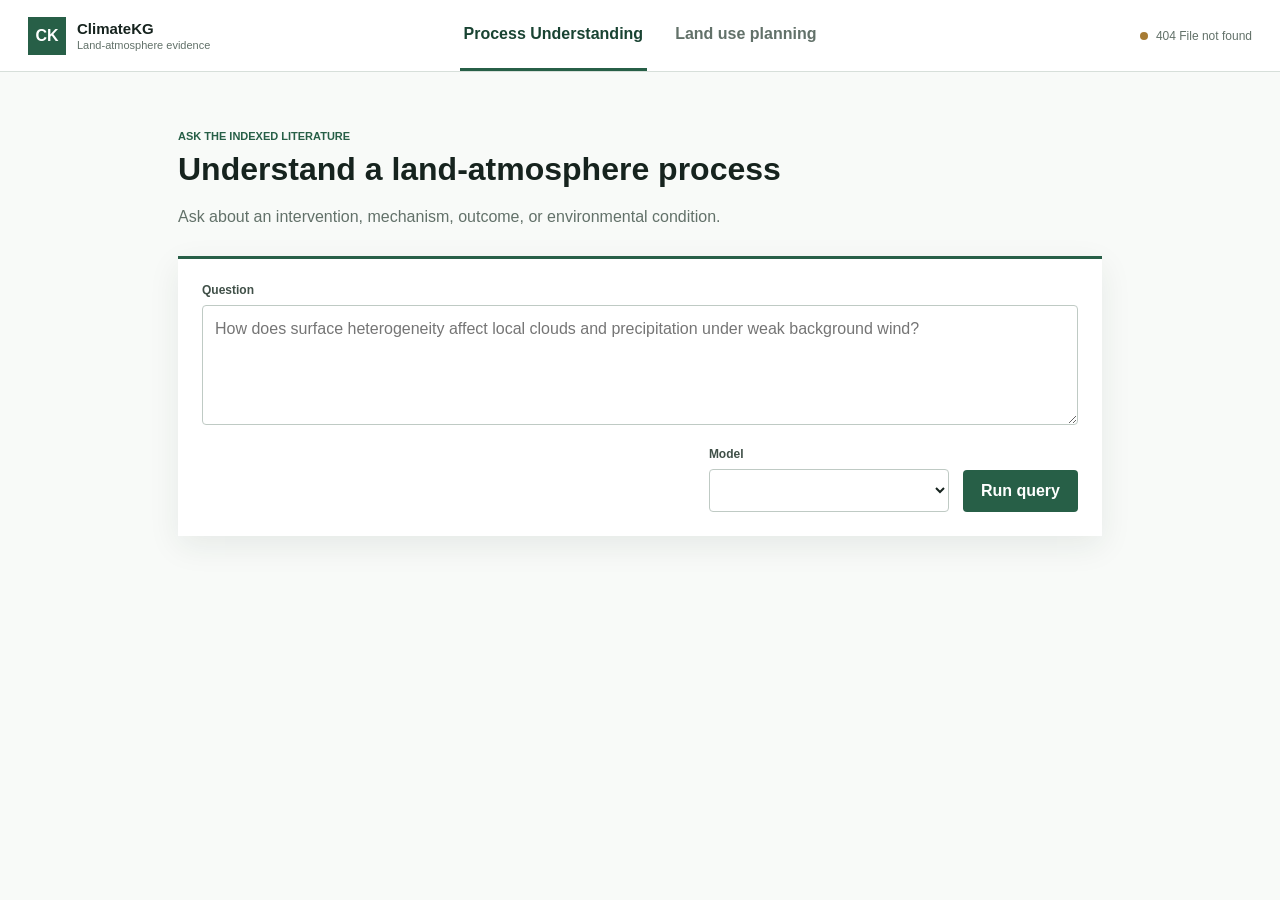
==== webapp/index.html @ d1d763f4 "Add ClimateKG webapp prototype" ====
<!doctype html>
<html lang="en">
<head>
  <meta charset="utf-8">
  <meta name="viewport" content="width=device-width, initial-scale=1">
  <title>ClimateKG</title>
  <link rel="stylesheet" href="vendor/leaflet/leaflet.css">
  <link rel="stylesheet" href="styles.css">
</head>
<body>
  <header class="app-header">
    <a class="brand" href="#" aria-label="ClimateKG home">
      <span class="brand-mark" aria-hidden="true">CK</span>
      <span><strong>ClimateKG</strong><small>Land-atmosphere evidence</small></span>
    </a>
    <nav class="workflow-tabs" aria-label="Choose workflow">
      <button class="workflow-tab active" data-view="process">Process Understanding</button>
      <button class="workflow-tab" data-view="planning">Land use planning</button>
    </nav>
    <div class="system-state"><i id="system-dot"></i><span id="system-label">Checking system</span></div>
  </header>

  <main>
    <section class="workflow active" id="process-view">
      <div class="section-heading">
        <p class="eyebrow">Ask the indexed literature</p>
        <h1>Understand a land-atmosphere process</h1>
        <p>Ask about an intervention, mechanism, outcome, or environmental condition.</p>
      </div>
      <form class="query-form" id="process-form">
        <label class="question-field">
          <span>Question</span>
          <textarea id="process-question" rows="4" required placeholder="How does surface heterogeneity affect local clouds and precipitation under weak background wind?"></textarea>
        </label>
        <div class="form-actions">
          <label class="model-field"><span>Model</span><select class="model-select" id="process-model"></select></label>
          <button class="primary-button" type="submit">Run query</button>
        </div>
      </form>
      <div class="result-region" id="process-result" aria-live="polite"></div>
    </section>

    <section class="workflow" id="planning-view">
      <div class="planning-layout">
        <div class="map-panel">
          <div class="map-toolbar">
            <div>
              <p class="eyebrow">India watershed registry</p>
              <h1>Select a watershed</h1>
            </div>
            <label class="watershed-search"><span class="sr-only">Find watershed ID</span><input id="watershed-search" type="search" placeholder="Find ID, e.g. C07BRA20"><button id="watershed-find" type="button">Find</button></label>
          </div>
          <div id="watershed-map" role="application" aria-label="Selectable map of Indian watersheds"></div>
          <div class="map-status" id="map-status">Loading watershed boundaries...</div>
        </div>

        <aside class="planning-panel">
          <p class="eyebrow">Selected area</p>
          <div class="selected-watershed" id="selected-watershed">
            <strong>No watershed selected</strong>
            <span>Choose a boundary on the map.</span>
          </div>
          <form id="planning-form">
            <label>
              <span>Planning objective</span>
              <textarea id="planning-objective" rows="3" required>reduce local heat while avoiding adverse rainfall effects</textarea>
            </label>
            <details>
              <summary>Additional local information</summary>
              <label>
                <span>Known land use, season, water availability, or constraints</span>
                <textarea id="additional-information" rows="5" placeholder="Example: Mostly rainfed cropland; water is limited; prioritize the pre-monsoon hot season."></textarea>
              </label>
            </details>
            <label class="model-field"><span>Model</span><select class="model-select" id="planning-model"></select></label>
            <button class="primary-button full-button" type="submit" disabled id="planning-submit">Enrich area and assess evidence</button>
          </form>
        </aside>
      </div>
      <div class="result-region planning-result" id="planning-result" aria-live="polite"></div>
    </section>
  </main>

  <template id="loading-template">
    <article class="run-status">
      <div class="spinner" aria-hidden="true"></div>
      <div><strong>Preparing query</strong><p>The local pipeline can take several minutes.</p></div>
      <ol class="stage-list"></ol>
    </article>
  </template>

  <script src="vendor/leaflet/leaflet.js"></script>
  <script type="module" src="js/app.js"></script>
</body>
</html>
---- webapp/vendor/leaflet/leaflet.css ----
/* required styles */

.leaflet-pane,
.leaflet-tile,
.leaflet-marker-icon,
.leaflet-marker-shadow,
.leaflet-tile-container,
.leaflet-pane > svg,
.leaflet-pane > canvas,
.leaflet-zoom-box,
.leaflet-image-layer,
.leaflet-layer {
	position: absolute;
	left: 0;
	top: 0;
	}
.leaflet-container {
	overflow: hidden;
	}
.leaflet-tile,
.leaflet-marker-icon,
.leaflet-marker-shadow {
	-webkit-user-select: none;
	   -moz-user-select: none;
	        user-select: none;
	  -webkit-user-drag: none;
	}
/* Prevents IE11 from highlighting tiles in blue */
.leaflet-tile::selection {
	background: transparent;
}
/* Safari renders non-retina tile on retina better with this, but Chrome is worse */
.leaflet-safari .leaflet-tile {
	image-rendering: -webkit-optimize-contrast;
	}
/* hack that prevents hw layers "stretching" when loading new tiles */
.leaflet-safari .leaflet-tile-container {
	width: 1600px;
	height: 1600px;
	-webkit-transform-origin: 0 0;
	}
.leaflet-marker-icon,
.leaflet-marker-shadow {
	display: block;
	}
/* .leaflet-container svg: reset svg max-width decleration shipped in Joomla! (joomla.org) 3.x */
/* .leaflet-container img: map is broken in FF if you have max-width: 100% on tiles */
.leaflet-container .leaflet-overlay-pane svg {
	max-width: none !important;
	max-height: none !important;
	}
.leaflet-container .leaflet-marker-pane img,
.leaflet-container .leaflet-shadow-pane img,
.leaflet-container .leaflet-tile-pane img,
.leaflet-container img.leaflet-image-layer,
.leaflet-container .leaflet-tile {
	max-width: none !important;
	max-height: none !important;
	width: auto;
	padding: 0;
	}

.leaflet-container img.leaflet-tile {
	/* See: https://bugs.chromium.org/p/chromium/issues/detail?id=600120 */
	mix-blend-mode: plus-lighter;
}

.leaflet-container.leaflet-touch-zoom {
	-ms-touch-action: pan-x pan-y;
	touch-action: pan-x pan-y;
	}
.leaflet-container.leaflet-touch-drag {
	-ms-touch-action: pinch-zoom;
	/* Fallback for FF which doesn't support pinch-zoom */
	touch-action: none;
	touch-action: pinch-zoom;
}
.leaflet-container.leaflet-touch-drag.leaflet-touch-zoom {
	-ms-touch-action: none;
	touch-action: none;
}
.leaflet-container {
	-webkit-tap-highlight-color: transparent;
}
.leaflet-container a {
	-webkit-tap-highlight-color: rgba(51, 181, 229, 0.4);
}
.leaflet-tile {
	filter: inherit;
	visibility: hidden;
	}
.leaflet-tile-loaded {
	visibility: inherit;
	}
.leaflet-zoom-box {
	width: 0;
	height: 0;
	-moz-box-sizing: border-box;
	     box-sizing: border-box;
	z-index: 800;
	}
/* workaround for https://bugzilla.mozilla.org/show_bug.cgi?id=888319 */
.leaflet-overlay-pane svg {
	-moz-user-select: none;
	}

.leaflet-pane         { z-index: 400; }

.leaflet-tile-pane    { z-index: 200; }
.leaflet-overlay-pane { z-index: 400; }
.leaflet-shadow-pane  { z-index: 500; }
.leaflet-marker-pane  { z-index: 600; }
.leaflet-tooltip-pane   { z-index: 650; }
.leaflet-popup-pane   { z-index: 700; }

.leaflet-map-pane canvas { z-index: 100; }
.leaflet-map-pane svg    { z-index: 200; }

.leaflet-vml-shape {
	width: 1px;
	height: 1px;
	}
.lvml {
	behavior: url(#default#VML);
	display: inline-block;
	position: absolute;
	}


/* control positioning */

.leaflet-control {
	position: relative;
	z-index: 800;
	pointer-events: visiblePainted; /* IE 9-10 doesn't have auto */
	pointer-events: auto;
	}
.leaflet-top,
.leaflet-bottom {
	position: absolute;
	z-index: 1000;
	pointer-events: none;
	}
.leaflet-top {
	top: 0;
	}
.leaflet-right {
	right: 0;
	}
.leaflet-bottom {
	bottom: 0;
	}
.leaflet-left {
	left: 0;
	}
.leaflet-control {
	float: left;
	clear: both;
	}
.leaflet-right .leaflet-control {
	float: right;
	}
.leaflet-top .leaflet-control {
	margin-top: 10px;
	}
.leaflet-bottom .leaflet-control {
	margin-bottom: 10px;
	}
.leaflet-left .leaflet-control {
	margin-left: 10px;
	}
.leaflet-right .leaflet-control {
	margin-right: 10px;
	}


/* zoom and fade animations */

.leaflet-fade-anim .leaflet-popup {
	opacity: 0;
	-webkit-transition: opacity 0.2s linear;
	   -moz-transition: opacity 0.2s linear;
	        transition: opacity 0.2s linear;
	}
.leaflet-fade-anim .leaflet-map-pane .leaflet-popup {
	opacity: 1;
	}
.leaflet-zoom-animated {
	-webkit-transform-origin: 0 0;
	    -ms-transform-origin: 0 0;
	        transform-origin: 0 0;
	}
svg.leaflet-zoom-animated {
	will-change: transform;
}

.leaflet-zoom-anim .leaflet-zoom-animated {
	-webkit-transition: -webkit-transform 0.25s cubic-bezier(0,0,0.25,1);
	   -moz-transition:    -moz-transform 0.25s cubic-bezier(0,0,0.25,1);
	        transition:         transform 0.25s cubic-bezier(0,0,0.25,1);
	}
.leaflet-zoom-anim .leaflet-tile,
.leaflet-pan-anim .leaflet-tile {
	-webkit-transition: none;
	   -moz-transition: none;
	        transition: none;
	}

.leaflet-zoom-anim .leaflet-zoom-hide {
	visibility: hidden;
	}


/* cursors */

.leaflet-interactive {
	cursor: pointer;
	}
.leaflet-grab {
	cursor: -webkit-grab;
	cursor:    -moz-grab;
	cursor:         grab;
	}
.leaflet-crosshair,
.leaflet-crosshair .leaflet-interactive {
	cursor: crosshair;
	}
.leaflet-popup-pane,
.leaflet-control {
	cursor: auto;
	}
.leaflet-dragging .leaflet-grab,
.leaflet-dragging .leaflet-grab .leaflet-interactive,
.leaflet-dragging .leaflet-marker-draggable {
	cursor: move;
	cursor: -webkit-grabbing;
	cursor:    -moz-grabbing;
	cursor:         grabbing;
	}

/* marker & overlays interactivity */
.leaflet-marker-icon,
.leaflet-marker-shadow,
.leaflet-image-layer,
.leaflet-pane > svg path,
.leaflet-tile-container {
	pointer-events: none;
	}

.leaflet-marker-icon.leaflet-interactive,
.leaflet-image-layer.leaflet-interactive,
.leaflet-pane > svg path.leaflet-interactive,
svg.leaflet-image-layer.leaflet-interactive path {
	pointer-events: visiblePainted; /* IE 9-10 doesn't have auto */
	pointer-events: auto;
	}

/* visual tweaks */

.leaflet-container {
	background: #ddd;
	outline-offset: 1px;
	}
.leaflet-container a {
	color: #0078A8;
	}
.leaflet-zoom-box {
	border: 2px dotted #38f;
	background: rgba(255,255,255,0.5);
	}


/* general typography */
.leaflet-container {
	font-family: "Helvetica Neue", Arial, Helvetica, sans-serif;
	font-size: 12px;
	font-size: 0.75rem;
	line-height: 1.5;
	}


/* general toolbar styles */

.leaflet-bar {
	box-shadow: 0 1px 5px rgba(0,0,0,0.65);
	border-radius: 4px;
	}
.leaflet-bar a {
	background-color: #fff;
	border-bottom: 1px solid #ccc;
	width: 26px;
	height: 26px;
	line-height: 26px;
	display: block;
	text-align: center;
	text-decoration: none;
	color: black;
	}
.leaflet-bar a,
.leaflet-control-layers-toggle {
	background-position: 50% 50%;
	background-repeat: no-repeat;
	display: block;
	}
.leaflet-bar a:hover,
.leaflet-bar a:focus {
	background-color: #f4f4f4;
	}
.leaflet-bar a:first-child {
	border-top-left-radius: 4px;
	border-top-right-radius: 4px;
	}
.leaflet-bar a:last-child {
	border-bottom-left-radius: 4px;
	border-bottom-right-radius: 4px;
	border-bottom: none;
	}
.leaflet-bar a.leaflet-disabled {
	cursor: default;
	background-color: #f4f4f4;
	color: #bbb;
	}

.leaflet-touch .leaflet-bar a {
	width: 30px;
	height: 30px;
	line-height: 30px;
	}
.leaflet-touch .leaflet-bar a:first-child {
	border-top-left-radius: 2px;
	border-top-right-radius: 2px;
	}
.leaflet-touch .leaflet-bar a:last-child {
	border-bottom-left-radius: 2px;
	border-bottom-right-radius: 2px;
	}

/* zoom control */

.leaflet-control-zoom-in,
.leaflet-control-zoom-out {
	font: bold 18px 'Lucida Console', Monaco, monospace;
	text-indent: 1px;
	}

.leaflet-touch .leaflet-control-zoom-in, .leaflet-touch .leaflet-control-zoom-out  {
	font-size: 22px;
	}


/* layers control */

.leaflet-control-layers {
	box-shadow: 0 1px 5px rgba(0,0,0,0.4);
	background: #fff;
	border-radius: 5px;
	}
.leaflet-control-layers-toggle {
	background-image: url(images/layers.png);
	width: 36px;
	height: 36px;
	}
.leaflet-retina .leaflet-control-layers-toggle {
	background-image: url(images/layers-2x.png);
	background-size: 26px 26px;
	}
.leaflet-touch .leaflet-control-layers-toggle {
	width: 44px;
	height: 44px;
	}
.leaflet-control-layers .leaflet-control-layers-list,
.leaflet-control-layers-expanded .leaflet-control-layers-toggle {
	display: none;
	}
.leaflet-control-layers-expanded .leaflet-control-layers-list {
	display: block;
	position: relative;
	}
.leaflet-control-layers-expanded {
	padding: 6px 10px 6px 6px;
	color: #333;
	background: #fff;
	}
.leaflet-control-layers-scrollbar {
	overflow-y: scroll;
	overflow-x: hidden;
	padding-right: 5px;
	}
.leaflet-control-layers-selector {
	margin-top: 2px;
	position: relative;
	top: 1px;
	}
.leaflet-control-layers label {
	display: block;
	font-size: 13px;
	font-size: 1.08333em;
	}
.leaflet-control-layers-separator {
	height: 0;
	border-top: 1px solid #ddd;
	margin: 5px -10px 5px -6px;
	}

/* Default icon URLs */
.leaflet-default-icon-path { /* used only in path-guessing heuristic, see L.Icon.Default */
	background-image: url(images/marker-icon.png);
	}


/* attribution and scale controls */

.leaflet-container .leaflet-control-attribution {
	background: #fff;
	background: rgba(255, 255, 255, 0.8);
	margin: 0;
	}
.leaflet-control-attribution,
.leaflet-control-scale-line {
	padding: 0 5px;
	color: #333;
	line-height: 1.4;
	}
.leaflet-control-attribution a {
	text-decoration: none;
	}
.leaflet-control-attribution a:hover,
.leaflet-control-attribution a:focus {
	text-decoration: underline;
	}
.leaflet-attribution-flag {
	display: inline !important;
	vertical-align: baseline !important;
	width: 1em;
	height: 0.6669em;
	}
.leaflet-left .leaflet-control-scale {
	margin-left: 5px;
	}
.leaflet-bottom .leaflet-control-scale {
	margin-bottom: 5px;
	}
.leaflet-control-scale-line {
	border: 2px solid #777;
	border-top: none;
	line-height: 1.1;
	padding: 2px 5px 1px;
	white-space: nowrap;
	-moz-box-sizing: border-box;
	     box-sizing: border-box;
	background: rgba(255, 255, 255, 0.8);
	text-shadow: 1px 1px #fff;
	}
.leaflet-control-scale-line:not(:first-child) {
	border-top: 2px solid #777;
	border-bottom: none;
	margin-top: -2px;
	}
.leaflet-control-scale-line:not(:first-child):not(:last-child) {
	border-bottom: 2px solid #777;
	}

.leaflet-touch .leaflet-control-attribution,
.leaflet-touch .leaflet-control-layers,
.leaflet-touch .leaflet-bar {
	box-shadow: none;
	}
.leaflet-touch .leaflet-control-layers,
.leaflet-touch .leaflet-bar {
	border: 2px solid rgba(0,0,0,0.2);
	background-clip: padding-box;
	}


/* popup */

.leaflet-popup {
	position: absolute;
	text-align: center;
	margin-bottom: 20px;
	}
.leaflet-popup-content-wrapper {
	padding: 1px;
	text-align: left;
	border-radius: 12px;
	}
.leaflet-popup-content {
	margin: 13px 24px 13px 20px;
	line-height: 1.3;
	font-size: 13px;
	font-size: 1.08333em;
	min-height: 1px;
	}
.leaflet-popup-content p {
	margin: 17px 0;
	margin: 1.3em 0;
	}
.leaflet-popup-tip-container {
	width: 40px;
	height: 20px;
	position: absolute;
	left: 50%;
	margin-top: -1px;
	margin-left: -20px;
	overflow: hidden;
	pointer-events: none;
	}
.leaflet-popup-tip {
	width: 17px;
	height: 17px;
	padding: 1px;

	margin: -10px auto 0;
	pointer-events: auto;

	-webkit-transform: rotate(45deg);
	   -moz-transform: rotate(45deg);
	    -ms-transform: rotate(45deg);
	        transform: rotate(45deg);
	}
.leaflet-popup-content-wrapper,
.leaflet-popup-tip {
	background: white;
	color: #333;
	box-shadow: 0 3px 14px rgba(0,0,0,0.4);
	}
.leaflet-container a.leaflet-popup-close-button {
	position: absolute;
	top: 0;
	right: 0;
	border: none;
	text-align: center;
	width: 24px;
	height: 24px;
	font: 16px/24px Tahoma, Verdana, sans-serif;
	color: #757575;
	text-decoration: none;
	background: transparent;
	}
.leaflet-container a.leaflet-popup-close-button:hover,
.leaflet-container a.leaflet-popup-close-button:focus {
	color: #585858;
	}
.leaflet-popup-scrolled {
	overflow: auto;
	}

.leaflet-oldie .leaflet-popup-content-wrapper {
	-ms-zoom: 1;
	}
.leaflet-oldie .leaflet-popup-tip {
	width: 24px;
	margin: 0 auto;

	-ms-filter: "progid:DXImageTransform.Microsoft.Matrix(M11=0.70710678, M12=0.70710678, M21=-0.70710678, M22=0.70710678)";
	filter: progid:DXImageTransform.Microsoft.Matrix(M11=0.70710678, M12=0.70710678, M21=-0.70710678, M22=0.70710678);
	}

.leaflet-oldie .leaflet-control-zoom,
.leaflet-oldie .leaflet-control-layers,
.leaflet-oldie .leaflet-popup-content-wrapper,
.leaflet-oldie .leaflet-popup-tip {
	border: 1px solid #999;
	}


/* div icon */

.leaflet-div-icon {
	background: #fff;
	border: 1px solid #666;
	}


/* Tooltip */
/* Base styles for the element that has a tooltip */
.leaflet-tooltip {
	position: absolute;
	padding: 6px;
	background-color: #fff;
	border: 1px solid #fff;
	border-radius: 3px;
	color: #222;
	white-space: nowrap;
	-webkit-user-select: none;
	-moz-user-select: none;
	-ms-user-select: none;
	user-select: none;
	pointer-events: none;
	box-shadow: 0 1px 3px rgba(0,0,0,0.4);
	}
.leaflet-tooltip.leaflet-interactive {
	cursor: pointer;
	pointer-events: auto;
	}
.leaflet-tooltip-top:before,
.leaflet-tooltip-bottom:before,
.leaflet-tooltip-left:before,
.leaflet-tooltip-right:before {
	position: absolute;
	pointer-events: none;
	border: 6px solid transparent;
	background: transparent;
	content: "";
	}

/* Directions */

.leaflet-tooltip-bottom {
	margin-top: 6px;
}
.leaflet-tooltip-top {
	margin-top: -6px;
}
.leaflet-tooltip-bottom:before,
.leaflet-tooltip-top:before {
	left: 50%;
	margin-left: -6px;
	}
.leaflet-tooltip-top:before {
	bottom: 0;
	margin-bottom: -12px;
	border-top-color: #fff;
	}
.leaflet-tooltip-bottom:before {
	top: 0;
	margin-top: -12px;
	margin-left: -6px;
	border-bottom-color: #fff;
	}
.leaflet-tooltip-left {
	margin-left: -6px;
}
.leaflet-tooltip-right {
	margin-left: 6px;
}
.leaflet-tooltip-left:before,
.leaflet-tooltip-right:before {
	top: 50%;
	margin-top: -6px;
	}
.leaflet-tooltip-left:before {
	right: 0;
	margin-right: -12px;
	border-left-color: #fff;
	}
.leaflet-tooltip-right:before {
	left: 0;
	margin-left: -12px;
	border-right-color: #fff;
	}

/* Printing */

@media print {
	/* Prevent printers from removing background-images of controls. */
	.leaflet-control {
		-webkit-print-color-adjust: exact;
		print-color-adjust: exact;
		}
	}
---- webapp/styles.css ----
:root {
  color-scheme: light;
  --ink: #16231e;
  --muted: #627169;
  --line: #d7dfda;
  --soft: #f3f6f4;
  --surface: #ffffff;
  --forest: #275f47;
  --forest-dark: #194332;
  --water: #2e6f8c;
  --earth: #b24c2f;
  --warning: #915f12;
  --shadow: 0 10px 30px rgba(24, 45, 35, 0.08);
  font-family: Inter, "Segoe UI", Arial, sans-serif;
}

* { box-sizing: border-box; }
html, body { width: 100%; overflow-x: hidden; }
body { margin: 0; color: var(--ink); background: #f8faf8; }
button, input, textarea, select { font: inherit; letter-spacing: 0; }
button { cursor: pointer; }

.app-header {
  min-height: 72px;
  display: grid;
  grid-template-columns: 260px 1fr 260px;
  align-items: center;
  gap: 24px;
  padding: 0 28px;
  border-bottom: 1px solid var(--line);
  background: var(--surface);
  position: sticky;
  top: 0;
  z-index: 1000;
}
.brand { display: flex; align-items: center; gap: 11px; color: inherit; text-decoration: none; }
.brand-mark { display: grid; place-items: center; width: 38px; height: 38px; background: var(--forest); color: white; font-weight: 800; }
.brand strong, .brand small { display: block; }
.brand strong { font-size: 15px; }
.brand small { margin-top: 2px; color: var(--muted); font-size: 11px; }
.workflow-tabs { justify-self: center; display: flex; align-self: stretch; gap: 24px; }
.workflow-tab { border: 0; border-bottom: 3px solid transparent; background: transparent; color: var(--muted); padding: 0 4px; font-weight: 650; }
.workflow-tab:hover { color: var(--ink); }
.workflow-tab.active { color: var(--forest-dark); border-bottom-color: var(--forest); }
.system-state { justify-self: end; display: flex; align-items: center; gap: 8px; color: var(--muted); font-size: 12px; }
.system-state i { width: 8px; height: 8px; border-radius: 50%; background: #a67b34; }
.system-state i.ready { background: #3f8a65; }

main { min-height: calc(100vh - 72px); }
.workflow { display: none; }
.workflow.active { display: block; }
#process-view { max-width: 980px; margin: 0 auto; padding: 58px 28px 80px; }
.section-heading { max-width: 720px; }
.eyebrow { margin: 0 0 8px; color: var(--forest); font-size: 11px; font-weight: 800; text-transform: uppercase; }
h1, h2, h3, p { letter-spacing: 0; }
h1 { margin: 0; font-size: 32px; line-height: 1.2; }
h2 { margin: 0; font-size: 20px; line-height: 1.35; }
h3 { margin: 0 0 14px; font-size: 15px; }
.section-heading > p:last-child { color: var(--muted); line-height: 1.6; }
.query-form { width: 100%; max-width: 100%; min-width: 0; margin-top: 26px; border-top: 3px solid var(--forest); background: var(--surface); box-shadow: var(--shadow); padding: 24px; }
.question-field { display: block; min-width: 0; }
label > span { display: block; margin-bottom: 8px; font-size: 12px; font-weight: 700; color: #405048; }
textarea, input, select { width: 100%; max-width: 100%; min-width: 0; border: 1px solid #bfcac4; background: white; color: var(--ink); padding: 11px 12px; border-radius: 4px; outline: none; }
textarea { resize: vertical; line-height: 1.5; }
textarea:focus, input:focus, select:focus { border-color: var(--forest); box-shadow: 0 0 0 3px rgba(39, 95, 71, 0.12); }
.form-actions { display: flex; justify-content: flex-end; align-items: end; gap: 14px; margin-top: 18px; }
.model-field { width: min(240px, 100%); }
.primary-button { min-height: 42px; border: 0; border-radius: 4px; padding: 0 18px; background: var(--forest); color: white; font-weight: 750; }
.primary-button:hover { background: var(--forest-dark); }
.primary-button:disabled { opacity: 0.5; cursor: not-allowed; }
.full-button { width: 100%; margin-top: 18px; }

.planning-layout { display: grid; grid-template-columns: minmax(0, 1fr) 370px; min-height: calc(100vh - 72px); }
.map-panel { min-width: 0; position: relative; background: #e9efeb; }
.map-toolbar { min-height: 94px; display: flex; justify-content: space-between; align-items: center; gap: 20px; padding: 18px 24px; background: white; border-bottom: 1px solid var(--line); }
.map-toolbar h1 { font-size: 23px; }
.watershed-search { display: flex; width: min(370px, 45%); }
.watershed-search input { border-radius: 4px 0 0 4px; }
.watershed-search button { border: 1px solid var(--forest); border-radius: 0 4px 4px 0; background: var(--forest); color: white; padding: 0 16px; font-weight: 700; }
#watershed-map { height: calc(100vh - 208px); min-height: 500px; }
.map-status { min-height: 42px; display: flex; align-items: center; padding: 0 20px; background: rgba(255,255,255,0.94); border-top: 1px solid var(--line); color: var(--muted); font-size: 12px; }
.planning-panel { padding: 26px 24px; background: var(--surface); border-left: 1px solid var(--line); }
.selected-watershed { min-height: 68px; display: flex; flex-direction: column; justify-content: center; padding: 12px 14px; margin-bottom: 24px; background: var(--soft); border-left: 3px solid var(--water); }
.selected-watershed strong { font-size: 18px; }
.selected-watershed span { margin-top: 5px; color: var(--muted); font-size: 12px; }
.planning-panel form > label { display: block; margin-bottom: 18px; }
details { margin: 4px 0 18px; border-top: 1px solid var(--line); border-bottom: 1px solid var(--line); }
summary { padding: 13px 2px; color: var(--forest-dark); font-size: 13px; font-weight: 750; cursor: pointer; }
details label { padding: 4px 0 16px; display: block; }
.planning-result { max-width: 1180px; margin: 0 auto; padding: 34px 28px 80px; }

.result-region:empty { display: none; }
.result-region { margin-top: 28px; }
.run-status { display: grid; grid-template-columns: 28px 1fr; gap: 14px; padding: 20px; background: white; border: 1px solid var(--line); }
.run-status p { margin: 5px 0; color: var(--muted); font-size: 13px; }
.spinner { width: 22px; height: 22px; border: 3px solid #d8e3dd; border-top-color: var(--forest); border-radius: 50%; animation: spin 0.8s linear infinite; }
@keyframes spin { to { transform: rotate(360deg); } }
.stage-list { grid-column: 2; margin: 10px 0 0; padding: 0; list-style: none; display: flex; flex-wrap: wrap; gap: 6px; }
.stage-list li { padding: 5px 8px; background: var(--soft); color: #526259; font-size: 11px; border-radius: 3px; }
.answer-panel { background: white; border-top: 3px solid var(--forest); box-shadow: var(--shadow); }
.answer-panel header { display: flex; justify-content: space-between; gap: 18px; padding: 22px 24px; border-bottom: 1px solid var(--line); }
.answer-text { padding: 24px; line-height: 1.7; }
.mode-badge { align-self: start; padding: 5px 8px; background: #e9f0ec; color: var(--forest-dark); font-size: 11px; font-weight: 800; text-transform: uppercase; }
.result-section { margin-top: 26px; }
.facet-grid { display: grid; grid-template-columns: repeat(auto-fit, minmax(220px, 1fr)); gap: 1px; background: var(--line); border: 1px solid var(--line); }
.facet-grid article { background: white; padding: 15px; }
.facet-grid span { color: var(--water); font-size: 10px; font-weight: 800; text-transform: uppercase; }
.facet-grid strong { display: block; margin: 5px 0; font-size: 13px; }
.facet-grid p { margin: 0; color: var(--muted); font-size: 12px; line-height: 1.5; }
.trace-grid { display: grid; grid-template-columns: repeat(3, 1fr); gap: 12px; }
.trace-grid article { background: white; border: 1px solid var(--line); padding: 16px; min-width: 0; }
.trace-grid > article > strong { display: block; color: var(--forest); font-size: 24px; }
.trace-grid > article > span { display: block; margin-bottom: 10px; color: var(--muted); font-size: 11px; }
.trace-grid p { margin: 5px 0; font-family: Consolas, monospace; font-size: 10px; overflow-wrap: anywhere; }
.citation-list { border: 1px solid var(--line); background: white; }
.citation-list article { padding: 13px 15px; border-bottom: 1px solid var(--line); }
.citation-list article:last-child { border: 0; }
.citation-list strong { color: var(--earth); font-size: 12px; }
.citation-list p { margin: 3px 0; font-size: 13px; }
.citation-list span { color: var(--muted); font: 10px Consolas, monospace; overflow-wrap: anywhere; }
.warning-list { margin-top: 18px; padding: 12px 14px; border: 1px solid #e0c997; background: #fffaf0; color: var(--warning); font-size: 12px; }
.warning-list p { overflow-wrap: anywhere; }
.artifact-path { color: var(--muted); font: 10px Consolas, monospace; overflow-wrap: anywhere; }
.error-panel { border-left: 4px solid #b94335; background: #fff5f3; padding: 17px; }
.error-panel p { margin-bottom: 0; color: #713c34; }
.empty-copy { color: var(--muted); }
.sr-only { position: absolute; width: 1px; height: 1px; clip: rect(0,0,0,0); overflow: hidden; }

@media (max-width: 900px) {
  .app-header { grid-template-columns: 1fr auto; padding: 0 16px; }
  .workflow-tabs { grid-row: 2; grid-column: 1 / -1; min-height: 46px; justify-self: stretch; justify-content: center; }
  .system-state { display: none; }
  .planning-layout { grid-template-columns: 1fr; }
  .planning-panel { border-left: 0; border-top: 1px solid var(--line); }
  #watershed-map { height: 55vh; min-height: 410px; }
  .planning-result { padding-top: 26px; }
}

@media (max-width: 620px) {
  .app-header { min-height: 68px; grid-template-columns: minmax(0, 1fr); gap: 8px; }
  .brand { justify-self: center; }
  .brand small { display: none; }
  .workflow-tabs { gap: 10px; }
  .workflow-tab { font-size: 12px; }
  #process-view { padding: 34px 16px 60px; }
  h1 { font-size: 26px; overflow-wrap: anywhere; }
  .query-form { padding: 17px; }
  .form-actions, .map-toolbar { align-items: stretch; flex-direction: column; }
  .model-field, .watershed-search { width: 100%; }
  .primary-button { width: 100%; }
  .trace-grid { grid-template-columns: 1fr; }
  .map-toolbar { padding: 15px 16px; }
  .planning-panel { padding: 22px 16px; }
}
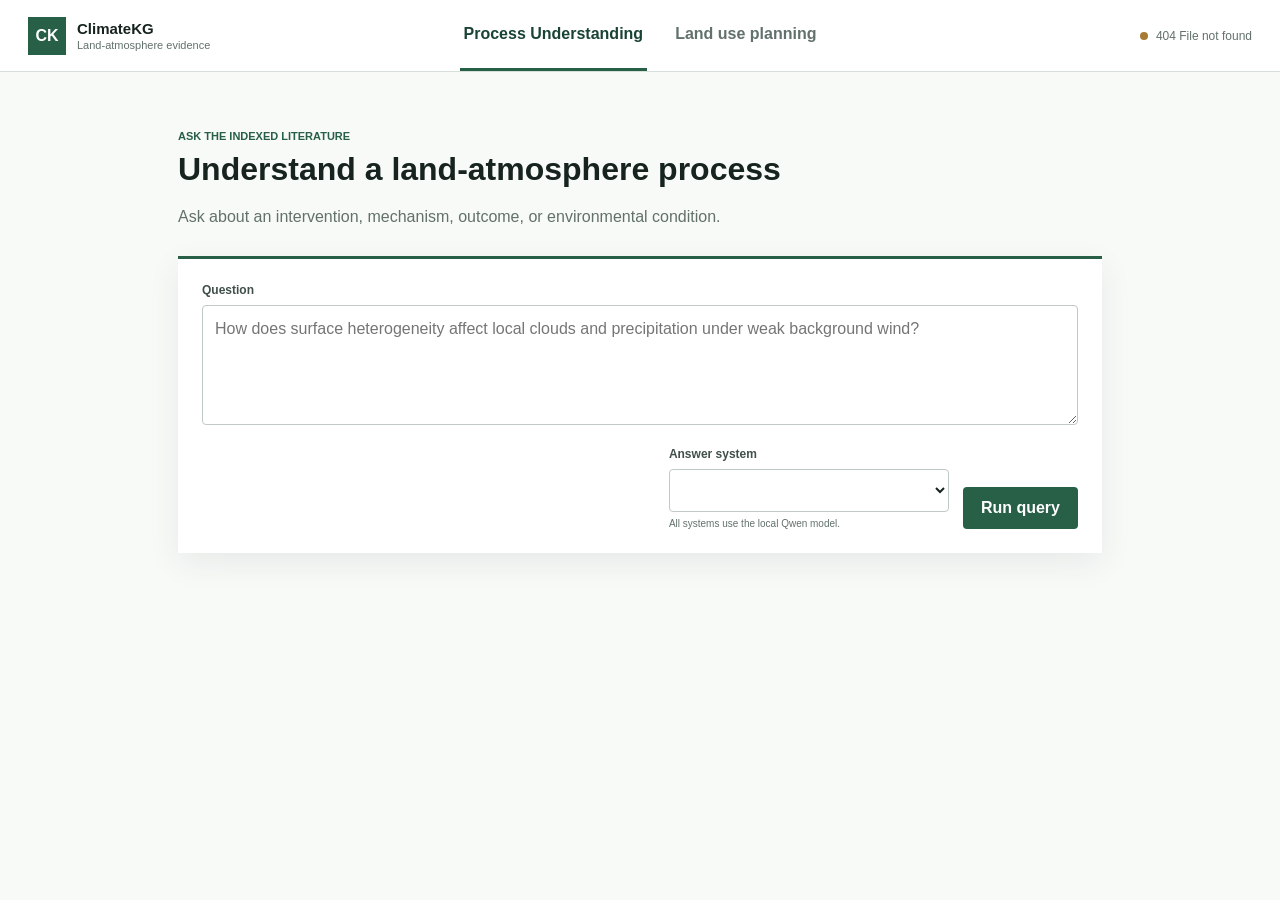
==== commit 05ed6c70: "Add GraphRAG and plain RAG webapp options" ====
--- a/webapp/index.html
+++ b/webapp/index.html
@@ -33,7 +33,7 @@
           <textarea id="process-question" rows="4" required placeholder="How does surface heterogeneity affect local clouds and precipitation under weak background wind?"></textarea>
         </label>
         <div class="form-actions">
-          <label class="model-field"><span>Model</span><select class="model-select" id="process-model"></select></label>
+          <label class="system-field"><span>Answer system</span><select class="system-select" id="process-system"></select><small>All systems use the local Qwen model.</small></label>
           <button class="primary-button" type="submit">Run query</button>
         </div>
       </form>
@@ -72,7 +72,7 @@
                 <textarea id="additional-information" rows="5" placeholder="Example: Mostly rainfed cropland; water is limited; prioritize the pre-monsoon hot season."></textarea>
               </label>
             </details>
-            <label class="model-field"><span>Model</span><select class="model-select" id="planning-model"></select></label>
+            <label class="system-field"><span>Answer system</span><select class="system-select" id="planning-system"></select><small>All systems use the local Qwen model.</small></label>
             <button class="primary-button full-button" type="submit" disabled id="planning-submit">Enrich area and assess evidence</button>
           </form>
         </aside>
@@ -89,6 +89,17 @@
     </article>
   </template>
 
+  <dialog class="facet-dialog" id="facet-dialog" aria-labelledby="facet-dialog-title">
+    <header>
+      <div>
+        <p class="eyebrow" id="facet-dialog-domain">Watershed context</p>
+        <h2 id="facet-dialog-title">Context detail</h2>
+      </div>
+      <button class="dialog-close" id="facet-dialog-close" type="button" aria-label="Close context explanation">&times;</button>
+    </header>
+    <div class="facet-dialog-body" id="facet-dialog-body"></div>
+  </dialog>
+
   <script src="vendor/leaflet/leaflet.js"></script>
   <script type="module" src="js/app.js"></script>
 </body>
--- a/webapp/styles.css
+++ b/webapp/styles.css
@@ -64,7 +64,8 @@
 textarea { resize: vertical; line-height: 1.5; }
 textarea:focus, input:focus, select:focus { border-color: var(--forest); box-shadow: 0 0 0 3px rgba(39, 95, 71, 0.12); }
 .form-actions { display: flex; justify-content: flex-end; align-items: end; gap: 14px; margin-top: 18px; }
-.model-field { width: min(240px, 100%); }
+.system-field { width: min(280px, 100%); }
+.system-field small { display: block; margin-top: 6px; color: var(--muted); font-size: 10px; }
 .primary-button { min-height: 42px; border: 0; border-radius: 4px; padding: 0 18px; background: var(--forest); color: white; font-weight: 750; }
 .primary-button:hover { background: var(--forest-dark); }
 .primary-button:disabled { opacity: 0.5; cursor: not-allowed; }
@@ -102,11 +103,29 @@
 .answer-text { padding: 24px; line-height: 1.7; }
 .mode-badge { align-self: start; padding: 5px 8px; background: #e9f0ec; color: var(--forest-dark); font-size: 11px; font-weight: 800; text-transform: uppercase; }
 .result-section { margin-top: 26px; }
+.section-note { margin: -6px 0 14px; color: var(--muted); font-size: 12px; }
 .facet-grid { display: grid; grid-template-columns: repeat(auto-fit, minmax(220px, 1fr)); gap: 1px; background: var(--line); border: 1px solid var(--line); }
-.facet-grid article { background: white; padding: 15px; }
-.facet-grid span { color: var(--water); font-size: 10px; font-weight: 800; text-transform: uppercase; }
-.facet-grid strong { display: block; margin: 5px 0; font-size: 13px; }
-.facet-grid p { margin: 0; color: var(--muted); font-size: 12px; line-height: 1.5; }
+.facet-card { min-width: 0; border: 0; border-radius: 0; background: white; padding: 15px; color: var(--ink); text-align: left; }
+.facet-card:hover { background: #f5f9f6; box-shadow: inset 0 0 0 2px var(--forest); }
+.facet-card:focus-visible { position: relative; z-index: 1; outline: 3px solid rgba(39, 95, 71, 0.35); outline-offset: -3px; }
+.facet-card span { color: var(--water); font-size: 10px; font-weight: 800; text-transform: uppercase; }
+.facet-card strong { display: block; margin: 5px 0; font-size: 13px; }
+.facet-card p { margin: 0; color: var(--muted); font-size: 12px; line-height: 1.5; }
+.facet-card small { display: block; margin-top: 13px; color: var(--forest); font-size: 10px; font-weight: 800; text-transform: uppercase; }
+.facet-dialog { width: min(620px, calc(100% - 32px)); max-height: min(760px, calc(100vh - 32px)); border: 0; border-top: 4px solid var(--forest); border-radius: 4px; padding: 0; color: var(--ink); box-shadow: 0 24px 70px rgba(19, 37, 29, 0.28); }
+.facet-dialog::backdrop { background: rgba(18, 31, 25, 0.58); }
+.facet-dialog > header { display: flex; justify-content: space-between; gap: 18px; padding: 20px 22px; border-bottom: 1px solid var(--line); }
+.dialog-close { width: 36px; height: 36px; border: 1px solid var(--line); border-radius: 4px; background: white; color: var(--muted); font-size: 24px; line-height: 1; }
+.dialog-close:hover { color: var(--ink); border-color: #9faea6; }
+.facet-dialog-body { padding: 4px 22px 22px; overflow-y: auto; }
+.facet-dialog-body section { padding: 17px 0; border-bottom: 1px solid var(--line); }
+.facet-dialog-body section:last-child { border-bottom: 0; }
+.facet-dialog-body h3 { margin-bottom: 7px; color: var(--forest-dark); font-size: 12px; }
+.facet-dialog-body p { margin: 0; color: #415149; font-size: 13px; line-height: 1.6; }
+.facet-dialog-body .ranking-note { margin-top: 10px; padding: 9px 11px; background: var(--soft); color: var(--muted); font-size: 11px; }
+.source-detail dl { display: grid; grid-template-columns: 72px minmax(0, 1fr); gap: 8px 12px; margin: 0; }
+.source-detail dt { color: var(--muted); font-size: 11px; font-weight: 750; }
+.source-detail dd { margin: 0; font-size: 11px; overflow-wrap: anywhere; }
 .trace-grid { display: grid; grid-template-columns: repeat(3, 1fr); gap: 12px; }
 .trace-grid article { background: white; border: 1px solid var(--line); padding: 16px; min-width: 0; }
 .trace-grid > article > strong { display: block; color: var(--forest); font-size: 24px; }
@@ -146,7 +165,7 @@
   h1 { font-size: 26px; overflow-wrap: anywhere; }
   .query-form { padding: 17px; }
   .form-actions, .map-toolbar { align-items: stretch; flex-direction: column; }
-  .model-field, .watershed-search { width: 100%; }
+  .system-field, .watershed-search { width: 100%; }
   .primary-button { width: 100%; }
   .trace-grid { grid-template-columns: 1fr; }
   .map-toolbar { padding: 15px 16px; }
